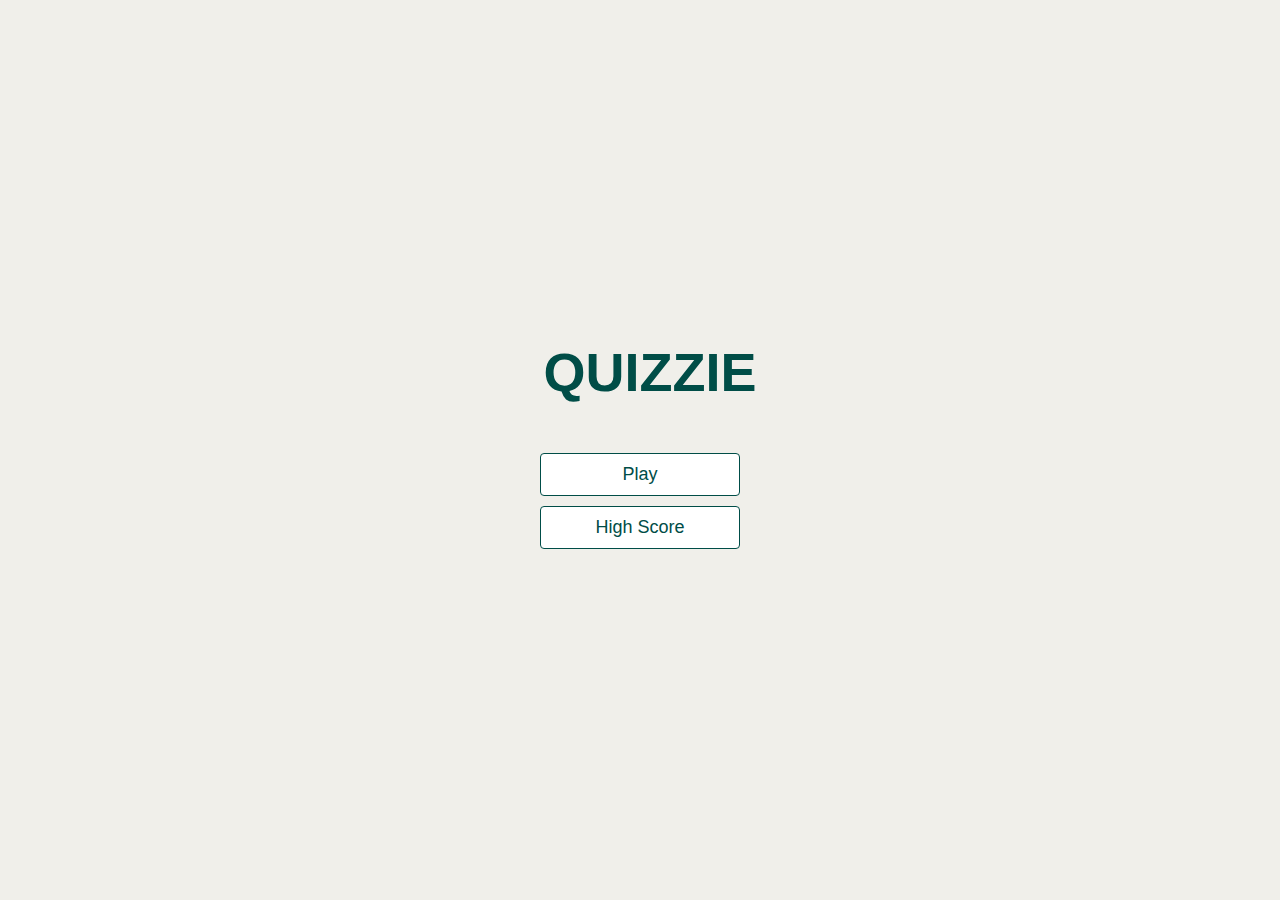
==== index.html @ df15eada "Frontend task 4" ====
<!DOCTYPE html>
<html lang="en">
<head>
    <meta charset="UTF-8">
    <meta name="viewport" content="width=device-width, initial-scale=1.0">
    <title>Quiz App</title>
    <link rel="stylesheet" href="app.css" type="text/css"/>
</head>
<body>
    <div class="container">
        <div id="home" class="flex-center flex-column">
            <h1>QUIZZIE</h1>
            <a class="btn" href="game.html">Play</a>
            <a class="btn" href="highscore.html">High Score</a>
        </div>
    </div>
    
</body>
</html>
---- app.css ----
:root {
    background-color: #f0efea;
    font-size: 62.5%;
}

* {
    box-sizing: border-box;
    font-family: Arial, Helvetica, sans-serif;
    margin: 0px;
    padding: 0px;
    color: #004d47;
}

h1, h2,h3,h4 {
    margin-bottom: 1rem;
}

h1 {
    font-size: 5.4rem;
    color: #004d47 ;
    margin-bottom: 5rem;
    padding-left: 2rem;
}

h1 > span {
    font-size: 2.4rem;
    font-weight: 500;
}

h2 {
    font-size: 4.2rem;
    margin-bottom: 4rem;
    font-weight: 700;
}

h3 {
    font-size: 2.8rem;
    font-weight: 500;
}

/* utilities */

.container {
    width: 100vw;
    height: 100vh;
    display: flex;
    justify-content: center;
    align-items: center;
    max-width: 80rem;
    margin: 0 auto;
    padding: 2rem;
}

.container > * {
    width: 100%;
}

.flex-column {
    display: flex;
    flex-direction: column;
}

.flex-center {
    justify-content: center;
    align-items: center;
}

.justify-center {
    justify-content: center;
}

.text-center {
    text-align: center;
}

.hidden {
    display: none;
}

/*buttons*/

.btn {
    font-size: 1.8rem;
    padding:1rem 0;
    width: 20rem;
    text-align: center;
    border: 0.1rem solid #004d47;
    border-radius: 4px;
    margin-bottom: 1rem;
    text-decoration: none;
    color: #004d47;
    background-color: white;
}

.btn:hover {
    cursor: pointer;
    box-shadow: 0 1.4rem 2.4rem 0 #52958b;
    transform: translateY(-0.1rem);
    transition: transform 150ms;
}

.btn[disabled]:hover {
    cursor: not-allowed;
    box-shadow: none;
    transform: none;
}

/*FORM*/

form {
    width: 100%;
    display: flex;
    flex-direction: column;
    align-items: center;
}

input {
    margin-bottom: 1rem;
    width: 20rem;
    padding: 1.5rem;
    font-size: 1.8rem;
    border: none;
    box-shadow: 0 0.1rem 0.4rem 0 #52958b;
}

input::placeholder {
    color:#aaa;
}

/*Display Scores*/

#display {
    display: inline-flex;
    flex-direction: row;
    font-size: 5.4rem;
    margin-bottom: 5rem;
    
}
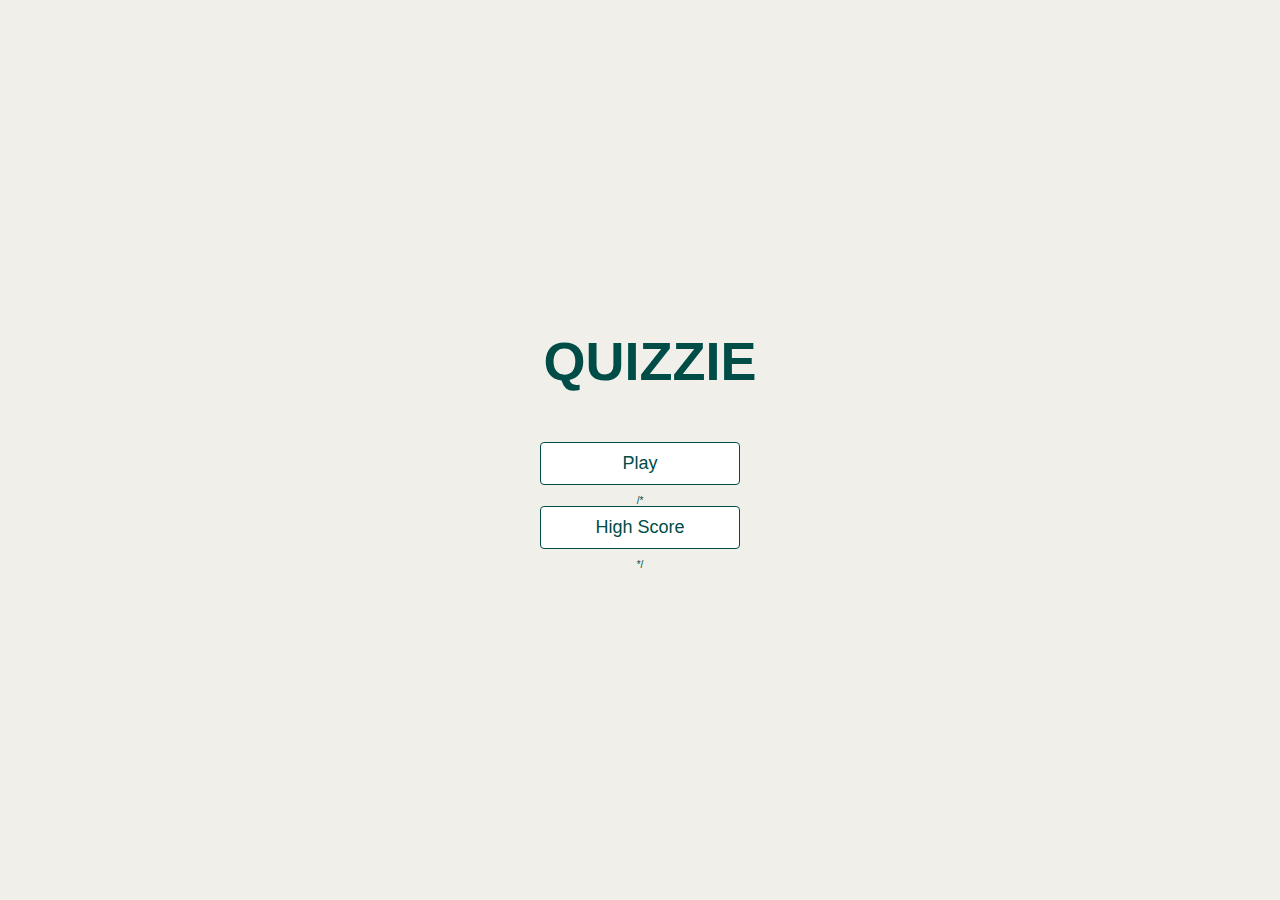
==== commit 2c009ca1: "Update index.html" ====
--- a/index.html
+++ b/index.html
@@ -11,9 +11,9 @@
         <div id="home" class="flex-center flex-column">
             <h1>QUIZZIE</h1>
             <a class="btn" href="game.html">Play</a>
-            <a class="btn" href="highscore.html">High Score</a>
+           /* <a class="btn" href="highscore.html">High Score</a>*/
         </div>
     </div>
     
 </body>
-</html>+</html>
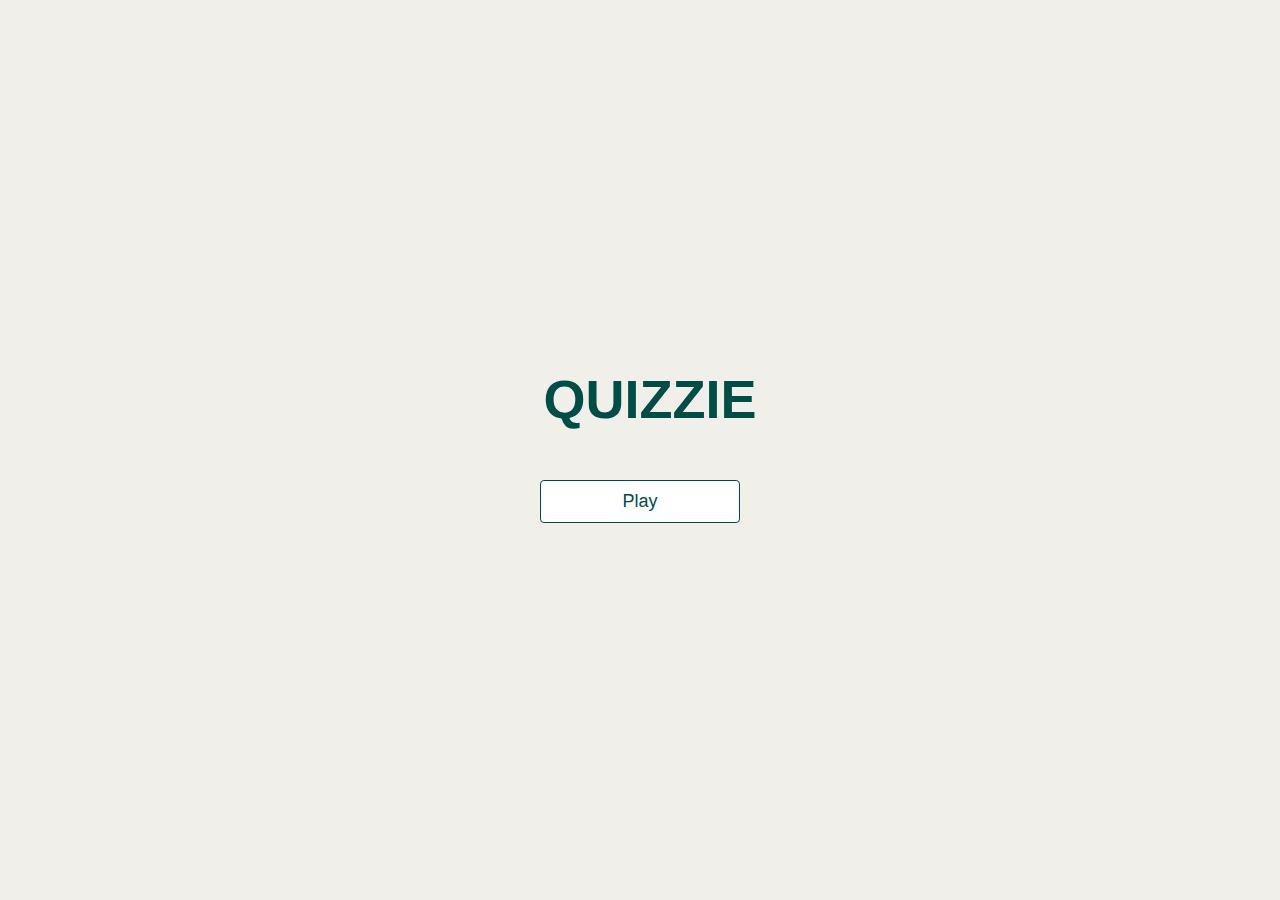
==== commit f9dad889: "Update index.html" ====
--- a/index.html
+++ b/index.html
@@ -11,7 +11,7 @@
         <div id="home" class="flex-center flex-column">
             <h1>QUIZZIE</h1>
             <a class="btn" href="game.html">Play</a>
-           /* <a class="btn" href="highscore.html">High Score</a>*/
+         
         </div>
     </div>
     
